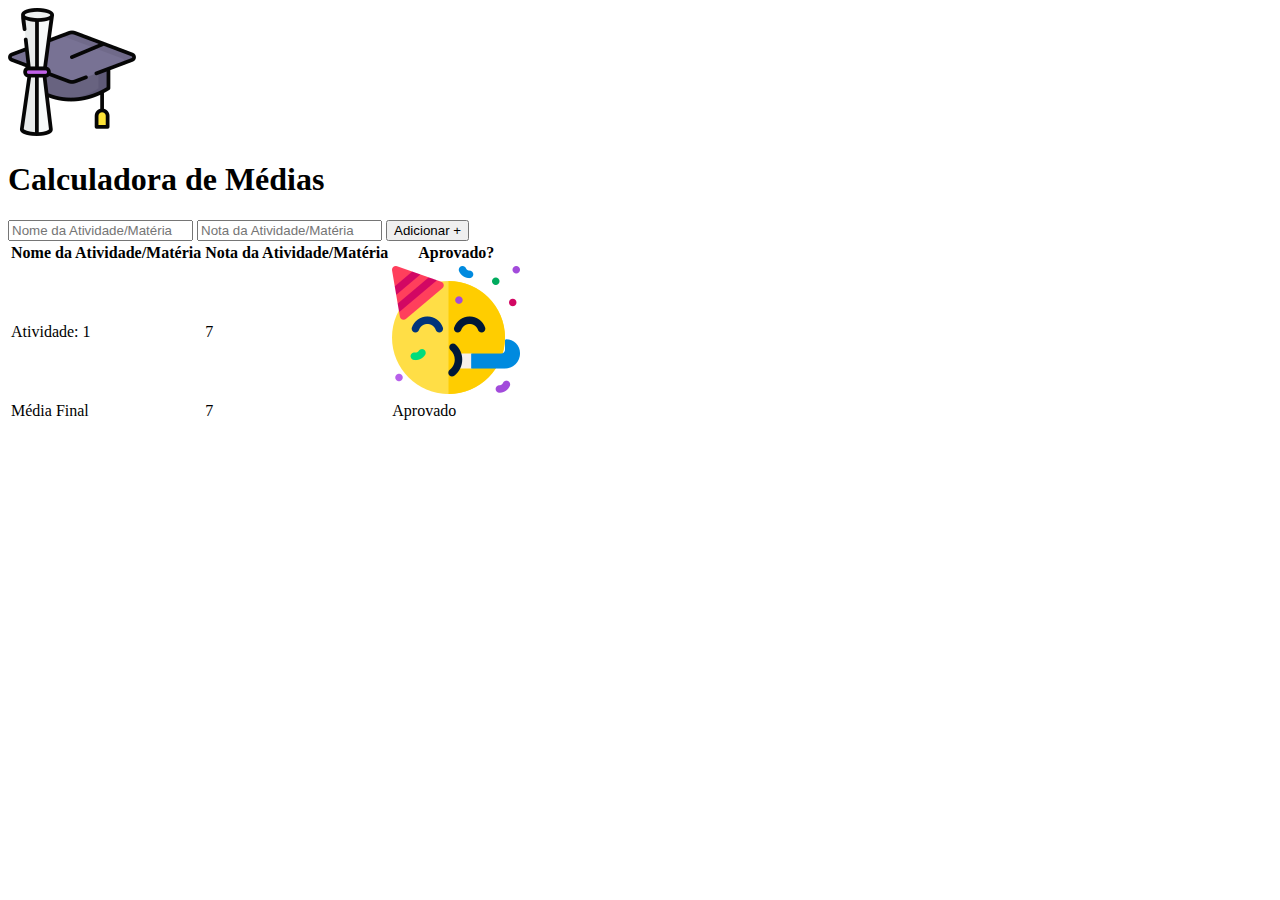
==== Trabalhos/index.html @ 582af932 "Inicialização do trabalho de Calculadora de Médias" ====
<!DOCTYPE html>
<html lang="pt-br">
<head>
    <meta charset="UTF-8">
    <meta name="viewport" content="width=device-width, initial-scale=1.0">
    <title>Calculadora de Médias</title>
</head>
<body>
    <header>
        <img src="./TrabalhoCalcMedias/images/logo.png" alt="Capelo e diploma">
        <h1>Calculadora de Médias</h1>
    </header>
    <form>
        <input type="text" required placeholder="Nome da Atividade/Matéria">
        <input type="text" required placeholder="Nota da Atividade/Matéria" min="0" max="10">
        <button type="submit">Adicionar +</button>
    </form>
    <table>
        <thead>
            <tr>
                <th>
                    Nome da Atividade/Matéria
                </th>
                <th>
                    Nota da Atividade/Matéria
                </th>
                <th>
                    Aprovado?
                </th>
            </tr>
        </thead>
        <tbody>
            <tr>
                <td>Atividade: 1</td>
                <td>7</td>
                <td><img src="./TrabalhoCalcMedias/images/aprovado.png" alt="Emoji Festejando"></td>
            </tr>
        </tbody>
        <tfoot>
            <tr>
                <td>Média Final</td>
                <td>7</td>
                <td>Aprovado</td>
            </tr>
        </tfoot>
    </table>
</body>
</html>
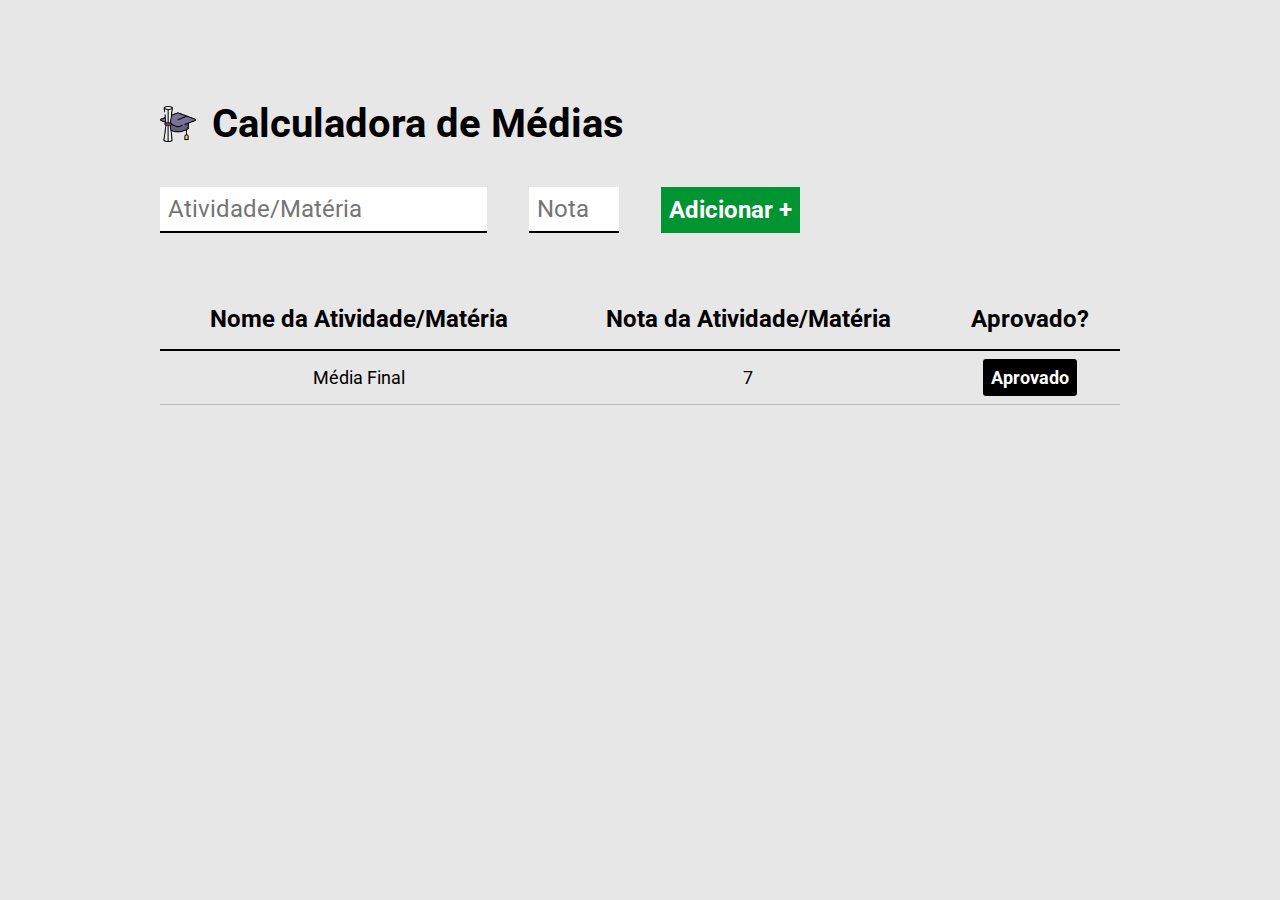
==== commit fdda20b1: "Desenvolvimento do Site" ====
--- a/Trabalhos/index.html
+++ b/Trabalhos/index.html
@@ -4,45 +4,49 @@
     <meta charset="UTF-8">
     <meta name="viewport" content="width=device-width, initial-scale=1.0">
     <title>Calculadora de Médias</title>
+
+    <link rel="stylesheet" href="style.css">
+
+    <link rel="preconnect" href="https://fonts.googleapis.com">
+    <link rel="preconnect" href="https://fonts.gstatic.com" crossorigin>
+    <link href="https://fonts.googleapis.com/css2?family=Roboto:wght@400;700&display=swap" rel="stylesheet">
 </head>
 <body>
-    <header>
-        <img src="./TrabalhoCalcMedias/images/logo.png" alt="Capelo e diploma">
-        <h1>Calculadora de Médias</h1>
-    </header>
-    <form>
-        <input type="text" required placeholder="Nome da Atividade/Matéria">
-        <input type="text" required placeholder="Nota da Atividade/Matéria" min="0" max="10">
-        <button type="submit">Adicionar +</button>
-    </form>
-    <table>
-        <thead>
-            <tr>
-                <th>
-                    Nome da Atividade/Matéria
-                </th>
-                <th>
-                    Nota da Atividade/Matéria
-                </th>
-                <th>
-                    Aprovado?
-                </th>
-            </tr>
-        </thead>
-        <tbody>
-            <tr>
-                <td>Atividade: 1</td>
-                <td>7</td>
-                <td><img src="./TrabalhoCalcMedias/images/aprovado.png" alt="Emoji Festejando"></td>
-            </tr>
-        </tbody>
-        <tfoot>
-            <tr>
-                <td>Média Final</td>
-                <td>7</td>
-                <td>Aprovado</td>
-            </tr>
-        </tfoot>
-    </table>
+    <div id="container">
+        <header>
+            <img src="./TrabalhoCalcMedias/images/logo.png" alt="Capelo e diploma">
+            <h1>Calculadora de Médias</h1>
+        </header>
+        <form id="form-atividade">
+            <input type="text" id="nome-atividade" required placeholder="Atividade/Matéria" >
+            <input type="number" id="nota-atividade" required placeholder="Nota" min="0" max="10">
+            <button type="submit">Adicionar +</button>
+        </form>
+        <table>
+            <thead>
+                <tr>
+                    <th>
+                        Nome da Atividade/Matéria
+                    </th>
+                    <th>
+                        Nota da Atividade/Matéria
+                    </th>
+                    <th>
+                        Aprovado?
+                    </th>
+                </tr>
+            </thead>
+            <tbody>
+            </tbody>
+            <tfoot>
+                <tr>
+                    <td>Média Final</td>
+                    <td>7</td>
+                    <td><span class="resultado">Aprovado</span></td>
+                </tr>
+            </tfoot>
+        </table>
+    </div>
+    <script src="script.js"></script>
 </body>
 </html>--- a/Trabalhos/style.css
+++ b/Trabalhos/style.css
@@ -0,0 +1,98 @@
+* {
+    margin: 0;
+    padding: 0;
+    box-sizing: border-box;
+    font-family: 'Roboto', 'sans-serif';
+}
+
+body {
+    background-color: #e7e7e7;
+    padding-top: 100px;
+}
+
+header {
+    display: flex;
+    align-items: center;
+    margin-bottom: 40px;
+}
+
+header img {
+    height: 36px;
+    margin-right: 16px;
+}
+
+header h1 {
+    font-size: 40px;
+    font-weight: bold;
+}
+
+#container {
+    max-width: 960px;
+    width: 100%;
+    margin: 0 auto;
+}
+
+form {
+    display: flex;
+    max-width: 640px;
+    width: 100%;
+    justify-content: space-between;
+    margin-bottom: 56px;
+}
+
+form input {
+    font-size: 24px;
+    background-color: #fff;
+    border: none;
+    border-bottom: 2px solid #000;
+    padding: 8px;
+}
+
+form button{
+    background-color: #009432;
+    color: #fff;
+    font-size: 24px;
+    font-weight: bold;
+    border: none;
+    cursor: pointer;
+    padding: 8px;
+}
+
+table {
+    width: 100%;
+    border-spacing: 0;
+}
+
+table th{
+    border-bottom: 2px solid #000;
+    padding: 16px;
+    font-size: 24px;
+    font-weight: bold;
+}
+
+table td {
+    padding: 16px 0;
+    text-align: center;
+    font-size: 18px;
+    border-bottom: 1px solid rgba(0, 0, 0, 0.2);
+}
+
+table td img{
+    height: 30px;
+}
+
+.resultado {
+    padding: 8px;
+    font-weight: bold;
+    color: #fff;
+    background-color: #000;
+    border-radius: 3px;
+}
+
+.aprovado {
+    background-color: #009432;
+}
+
+.reprovado {
+    background-color: red;
+}